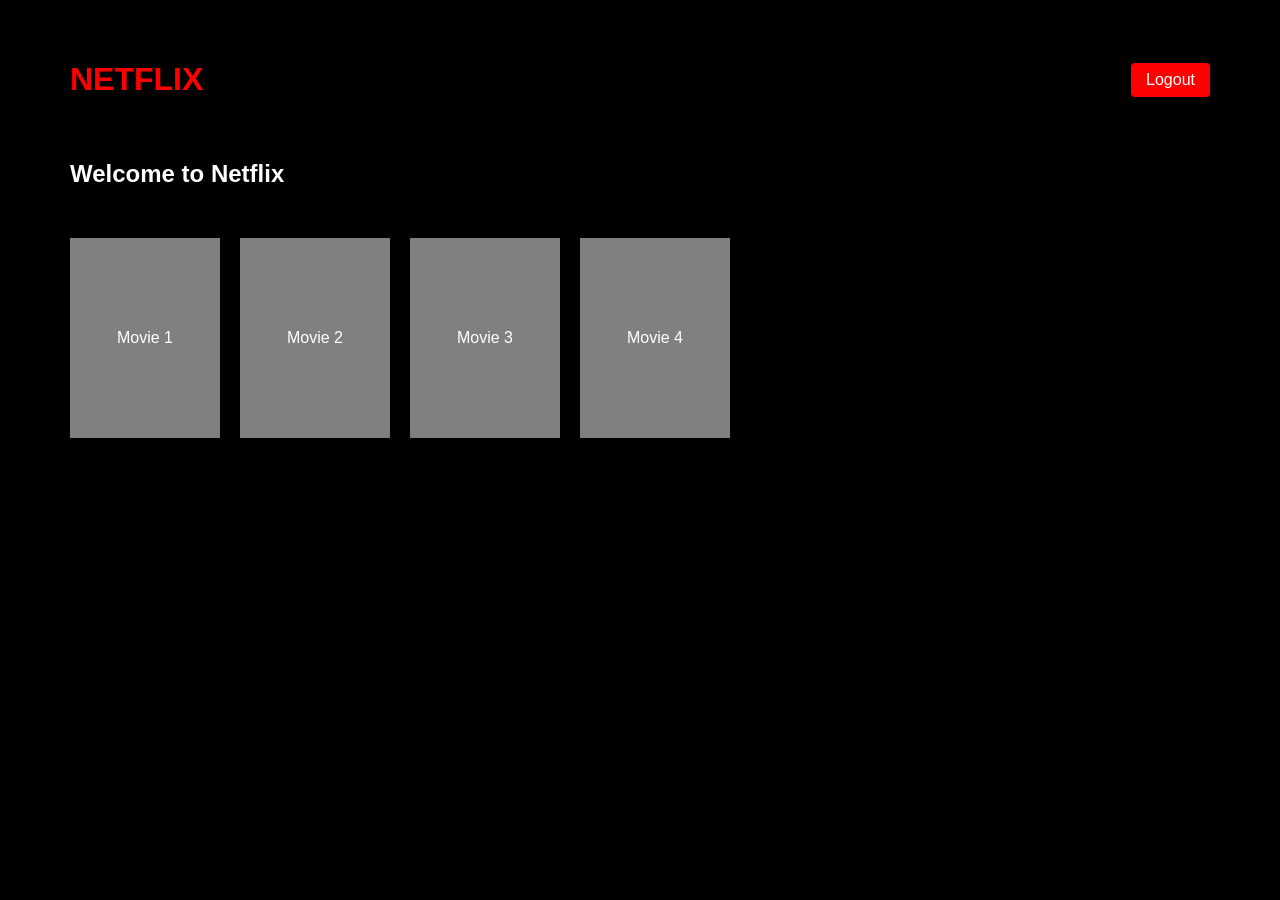
==== browse.html @ a9e3562f "b d" ====
<!DOCTYPE html>
<html>
<head>
    <title>Netflix - Browse</title>
    <link rel="stylesheet" href="css/style.css">
</head>
<body class="browse-body">

    <header>
        <h1 class="logo">NETFLIX</h1>
        <a href="index.html" class="btn-signin">Logout</a>
    </header>

    <h2 class="welcome">Welcome to Netflix</h2>

    <div class="movies">
        <div class="card">Movie 1</div>
        <div class="card">Movie 2</div>
        <div class="card">Movie 3</div>
        <div class="card">Movie 4</div>
    </div>

</body>
</html>
---- css/style.css ----
body {
    margin: 0;
    font-family: Arial;
    background-color: black;
    color: white;
}

/* Header */
header {
    display: flex;
    justify-content: space-between;
    align-items: center;
    padding: 20px 50px;
}

.logo {
    color: red;
    font-size: 32px;
}

.btn-signin {
    background: red;
    color: white;
    padding: 8px 15px;
    text-decoration: none;
    border-radius: 4px;
}

/* Hero Section */
.hero {
    text-align: center;
    margin-top: 150px;
}

.hero h2 {
    font-size: 40px;
}

.btn-get {
    display: inline-block;
    background: red;
    padding: 12px 25px;
    margin-top: 20px;
    text-decoration: none;
    color: white;
    border-radius: 4px;
    font-size: 18px;
}

/* Login Page */
.login-body {
    display: flex;
    justify-content: center;
    align-items: center;
    height: 100vh;
}

.login-box {
    background: rgba(0,0,0,0.8);
    padding: 40px;
    width: 300px;
}

.login-box input {
    width: 100%;
    padding: 10px;
    margin: 10px 0;
    border: none;
}

.login-box button {
    width: 100%;
    padding: 10px;
    background: red;
    color: white;
    border: none;
}

.back-home {
    display: block;
    margin-top: 15px;
    text-align: center;
    color: white;
}

/* Browse Page */
.browse-body {
    padding: 20px;
}

.welcome {
    margin-left: 50px;
}

.movies {
    display: flex;
    gap: 20px;
    margin: 50px;
}

.card {
    width: 150px;
    height: 200px;
    background: gray;
    display: flex;
    align-items: center;
    justify-content: center;
}
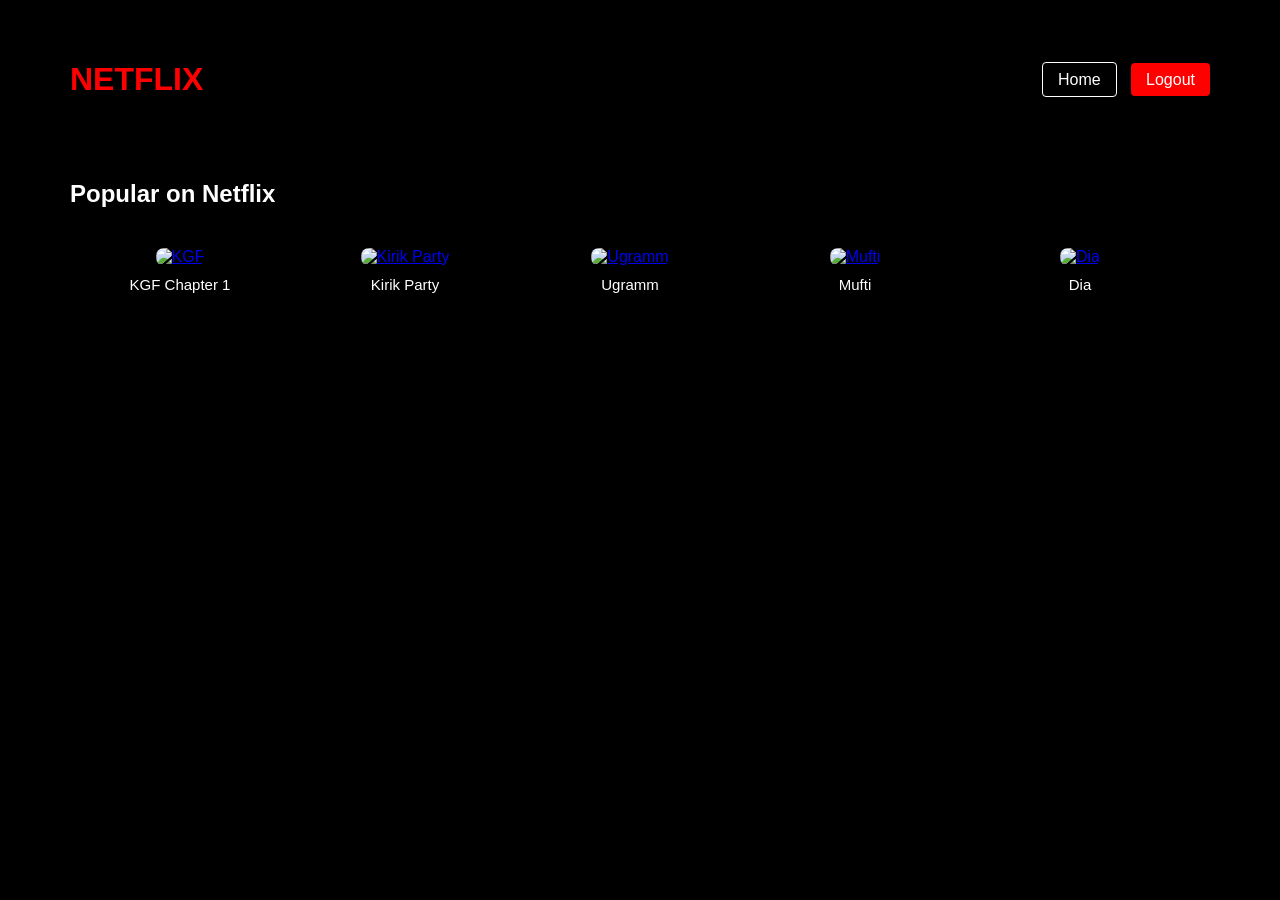
==== commit 9ad0e291: "hgewv" ====
--- a/browse.html
+++ b/browse.html
@@ -1,23 +1,62 @@
 <!DOCTYPE html>
 <html>
 <head>
+    <meta charset="UTF-8">
     <title>Netflix - Browse</title>
+    <link rel="icon" href="data:,">
     <link rel="stylesheet" href="css/style.css">
 </head>
+
 <body class="browse-body">
 
     <header>
         <h1 class="logo">NETFLIX</h1>
-        <a href="index.html" class="btn-signin">Logout</a>
+
+        <div>
+            <a href="index.html" class="btn-home">Home</a>
+            <a href="index.html" class="btn-signin">Logout</a>
+        </div>
     </header>
 
-    <h2 class="welcome">Welcome to Netflix</h2>
+    <h2 class="section-title">Popular on Netflix</h2>
 
-    <div class="movies">
-        <div class="card">Movie 1</div>
-        <div class="card">Movie 2</div>
-        <div class="card">Movie 3</div>
-        <div class="card">Movie 4</div>
+    <div class="movies-row">
+
+        <div class="movie-card">
+            <a href="https://www.youtube.com/watch?v=ULEQb_l-N08" target="_blank">
+                <img src="images/kgf.jpg" alt="KGF">
+            </a>
+            <p>KGF Chapter 1</p>
+        </div>
+
+        <div class="movie-card">
+            <a href="https://www.youtube.com/watch?v=G2nqP4n3Yd0" target="_blank">
+                <img src="images/kirik.jpg" alt="Kirik Party">
+            </a>
+            <p>Kirik Party</p>
+        </div>
+
+        <div class="movie-card">
+            <a href="https://www.youtube.com/watch?v=7n1jY1o5F1E" target="_blank">
+                <img src="images/ugramm.jpg" alt="Ugramm">
+            </a>
+            <p>Ugramm</p>
+        </div>
+
+        <div class="movie-card">
+            <a href="https://www.youtube.com/watch?v=Vd4HhY2xq0A" target="_blank">
+                <img src="images/mufti.jpg" alt="Mufti">
+            </a>
+            <p>Mufti</p>
+        </div>
+
+        <div class="movie-card">
+            <a href="https://www.youtube.com/watch?v=FaH9Qm9w3v0" target="_blank">
+                <img src="images/dia.jpg" alt="Dia">
+            </a>
+            <p>Dia</p>
+        </div>
+
     </div>
 
 </body>
--- a/css/style.css
+++ b/css/style.css
@@ -105,4 +105,100 @@
     display: flex;
     align-items: center;
     justify-content: center;
+}
+/* Browse Page Styling */
+
+.section-title {
+    margin-left: 50px;
+    margin-top: 40px;
+}
+
+.movies-row {
+    display: flex;
+    gap: 15px;
+    padding: 20px 50px;
+    overflow-x: auto;
+}
+
+.movies-row img {
+    width: 180px;
+    height: 250px;
+    object-fit: cover;
+    border-radius: 5px;
+    transition: transform 0.3s;
+    cursor: pointer;
+}
+
+.movies-row img:hover {
+    transform: scale(1.1);
+}
+.movies-row a {
+    display: inline-block;
+}
+
+.movie-card {
+    text-align: center;
+    width: 180px;
+}
+
+.movie-card img {
+    width: 100%;
+    height: 250px;
+    object-fit: cover;
+    border-radius: 6px;
+    transition: transform 0.3s;
+}
+
+.movie-card img:hover {
+    transform: scale(1.08);
+}
+
+.movie-card p {
+    margin-top: 8px;
+    font-size: 14px;
+}
+
+.btn-home {
+    background: transparent;
+    color: white;
+    border: 1px solid white;
+    padding: 8px 15px;
+    margin-right: 10px;
+    text-decoration: none;
+    border-radius: 4px;
+}
+
+.btn-home:hover {
+    background: white;
+    color: black;
+}
+
+.movies-row {
+    display: flex;
+    gap: 25px;
+    padding: 20px 60px;
+}
+
+.movie-card {
+    width: 200px;
+    text-align: center;
+}
+
+.movie-card img {
+    width: 100%;
+    height: 280px;
+    object-fit: cover;
+    border-radius: 8px;
+    transition: transform 0.4s ease, box-shadow 0.4s ease;
+    cursor: pointer;
+}
+
+.movie-card img:hover {
+    transform: scale(1.1);
+    box-shadow: 0 10px 25px rgba(255,0,0,0.6);
+}
+
+.movie-card p {
+    margin-top: 10px;
+    font-size: 15px;
 }
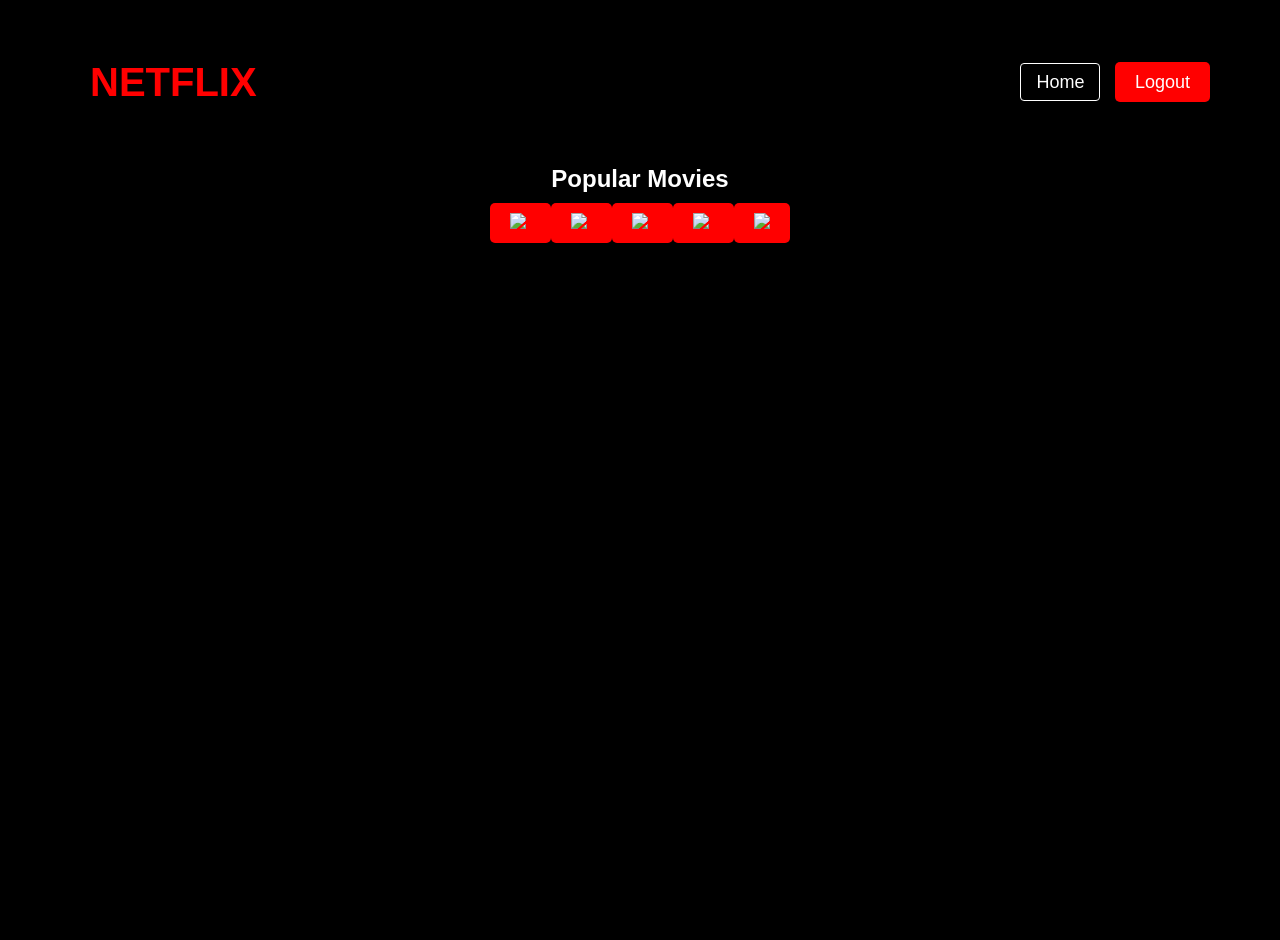
==== commit 637e908a: "Netflix.clone" ====
--- a/browse.html
+++ b/browse.html
@@ -1,63 +1,47 @@
 <!DOCTYPE html>
 <html>
+
 <head>
-    <meta charset="UTF-8">
     <title>Netflix - Browse</title>
-    <link rel="icon" href="data:,">
     <link rel="stylesheet" href="css/style.css">
 </head>
 
 <body class="browse-body">
 
-    <header>
-        <h1 class="logo">NETFLIX</h1>
+<header>
+    <h1 class="logo">NETFLIX</h1>
 
-        <div>
-            <a href="index.html" class="btn-home">Home</a>
-            <a href="index.html" class="btn-signin">Logout</a>
-        </div>
-    </header>
+    <div>
+        <a href="home.html" class="btn-home">Home</a>
+        <a href="index.html" class="btn-logout">Logout</a>
+    </div>
+</header>
 
-    <h2 class="section-title">Popular on Netflix</h2>
+<h2 class="movie-title">Popular Movies</h2>
 
-    <div class="movies-row">
+<div class="movie-container">
 
-        <div class="movie-card">
-            <a href="https://www.youtube.com/watch?v=ULEQb_l-N08" target="_blank">
-                <img src="images/kgf.jpg" alt="KGF">
-            </a>
-            <p>KGF Chapter 1</p>
-        </div>
+    <a href="avengers.html">
+        <img src="https://m.media-amazon.com/images/I/81ExhpBEbHL.jpg" class="movie">
+    </a>
 
-        <div class="movie-card">
-            <a href="https://www.youtube.com/watch?v=G2nqP4n3Yd0" target="_blank">
-                <img src="images/kirik.jpg" alt="Kirik Party">
-            </a>
-            <p>Kirik Party</p>
-        </div>
+    <a href="batman.html">
+        <img src="https://m.media-amazon.com/images/I/71niXI3lxlL.jpg" class="movie">
+    </a>
 
-        <div class="movie-card">
-            <a href="https://www.youtube.com/watch?v=7n1jY1o5F1E" target="_blank">
-                <img src="images/ugramm.jpg" alt="Ugramm">
-            </a>
-            <p>Ugramm</p>
-        </div>
+    <a href="inception.html">
+        <img src="https://m.media-amazon.com/images/I/91Rc8cAmnAL.jpg" class="movie">
+    </a>
 
-        <div class="movie-card">
-            <a href="https://www.youtube.com/watch?v=Vd4HhY2xq0A" target="_blank">
-                <img src="images/mufti.jpg" alt="Mufti">
-            </a>
-            <p>Mufti</p>
-        </div>
+    <a href="jurassic.html">
+        <img src="https://m.media-amazon.com/images/I/81p+xe8cbnL.jpg" class="movie">
+    </a>
 
-        <div class="movie-card">
-            <a href="https://www.youtube.com/watch?v=FaH9Qm9w3v0" target="_blank">
-                <img src="images/dia.jpg" alt="Dia">
-            </a>
-            <p>Dia</p>
-        </div>
+    <a href="spiderman.html">
+        <img src="https://m.media-amazon.com/images/I/71X7W3yH1VL.jpg" class="movie">
+    </a>
 
-    </div>
+</div>
 
 </body>
 </html>
--- a/css/style.css
+++ b/css/style.css
@@ -201,4 +201,42 @@
 .movie-card p {
     margin-top: 10px;
     font-size: 15px;
+}
+body{
+    margin:0;
+    padding:0;
+    font-family: Arial, Helvetica, sans-serif;
+    color:white;
+    text-align:center;
+
+    background-image: linear-gradient(rgba(0,0,0,0.8), rgba(0,0,0,0.8)),
+    url("https://assets.nflxext.com/ffe/siteui/vlv3/9e6bdfb5-2e44-4b9e-9c5e-0f8e7a6a4f27/6d2d7e5c-7e1d-4b18-b8a4-6d0c2b3a2e5e/IN-en-20240115-popsignuptwoweeks-perspective_alpha_website_large.jpg");
+
+    background-size: cover;
+    background-position: center;
+    background-repeat: no-repeat;
+    height:100vh;
+}
+.logo{
+    color:red;
+    font-size:40px;
+    font-weight:bold;
+    margin:20px;
+}
+iframe{
+    margin-top:40px;
+    border-radius:10px;
+    box-shadow:0px 0px 20px red;
+}
+a{
+    text-decoration:none;
+    background:red;
+    color:white;
+    padding:10px 20px;
+    border-radius:5px;
+    font-size:18px;
+}
+
+a:hover{
+    background:darkred;
 }
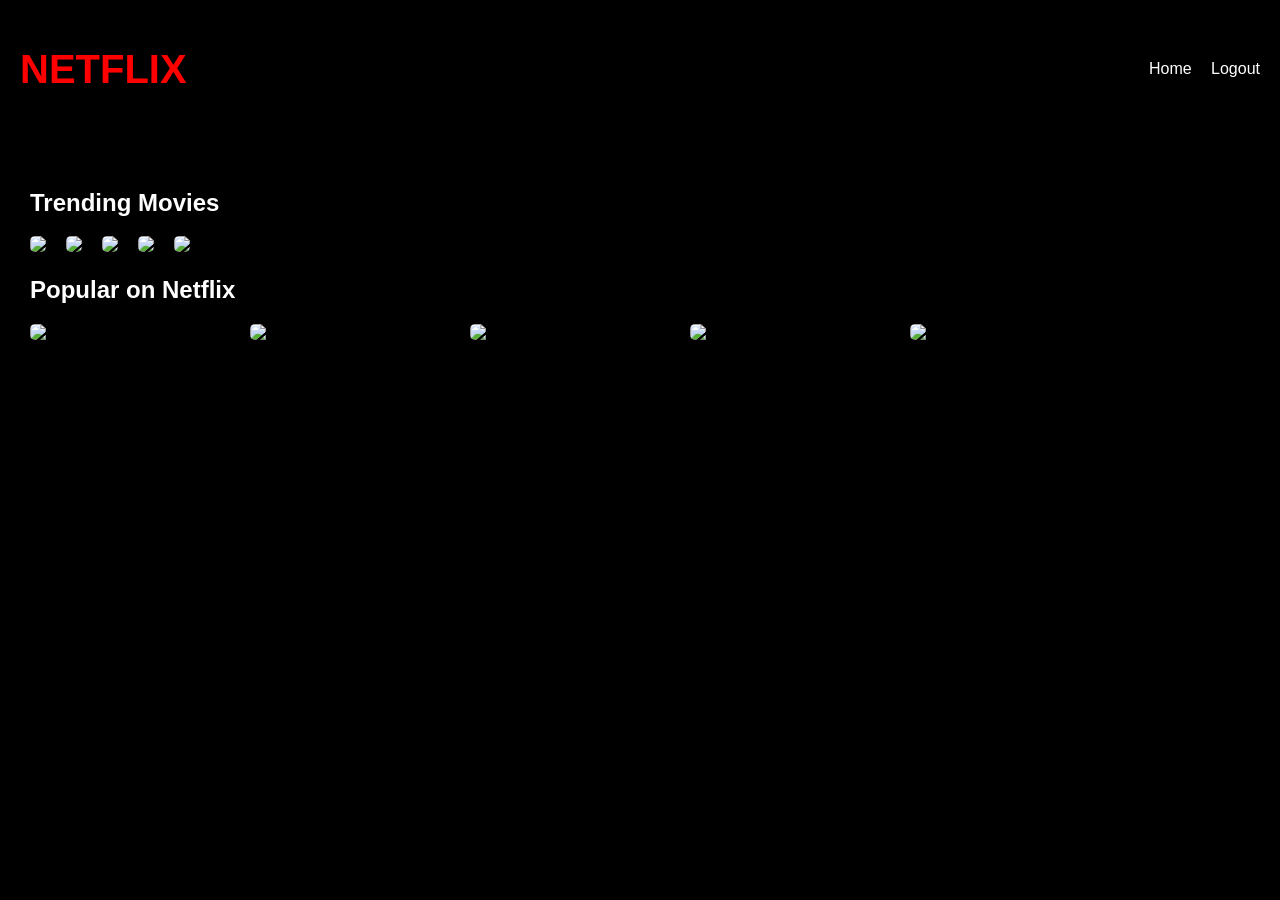
==== commit 1ef09190: "netflix" ====
--- a/browse.html
+++ b/browse.html
@@ -2,46 +2,66 @@
 <html>
 
 <head>
-    <title>Netflix - Browse</title>
-    <link rel="stylesheet" href="css/style.css">
+<title>Netflix Browse</title>
+<link rel="stylesheet" href="css/style.css">
 </head>
 
 <body class="browse-body">
 
 <header>
-    <h1 class="logo">NETFLIX</h1>
 
-    <div>
-        <a href="home.html" class="btn-home">Home</a>
-        <a href="index.html" class="btn-logout">Logout</a>
-    </div>
+<h1 class="logo">NETFLIX</h1>
+
+<div>
+<a href="index.html" class="nav-btn">Home</a>
+<a href="login.html" class="nav-btn">Logout</a>
+</div>
+
 </header>
 
-<h2 class="movie-title">Popular Movies</h2>
 
-<div class="movie-container">
+<section class="movies">
 
-    <a href="avengers.html">
-        <img src="https://m.media-amazon.com/images/I/81ExhpBEbHL.jpg" class="movie">
-    </a>
+<h2>Trending Movies</h2>
 
-    <a href="batman.html">
-        <img src="https://m.media-amazon.com/images/I/71niXI3lxlL.jpg" class="movie">
-    </a>
+<div class="movie-row">
 
-    <a href="inception.html">
-        <img src="https://m.media-amazon.com/images/I/91Rc8cAmnAL.jpg" class="movie">
-    </a>
+<a href="watch.html">
+<img src="images/movie1.jpg">
+</a>
 
-    <a href="jurassic.html">
-        <img src="https://m.media-amazon.com/images/I/81p+xe8cbnL.jpg" class="movie">
-    </a>
+<a href="watch.html">
+<img src="images/movie2.jpg">
+</a>
 
-    <a href="spiderman.html">
-        <img src="https://m.media-amazon.com/images/I/71X7W3yH1VL.jpg" class="movie">
-    </a>
+<a href="watch.html">
+<img src="images/movie3.jpg">
+</a>
+
+<a href="watch.html">
+<img src="images/movie4.jpg">
+</a>
+
+<a href="watch.html">
+<img src="images/movie5.jpg">
+</a>
 
 </div>
 
+
+<h2>Popular on Netflix</h2>
+
+<div class="movie-row">
+
+<img src="images/movie2.jpg">
+<img src="images/movie3.jpg">
+<img src="images/movie4.jpg">
+<img src="images/movie1.jpg">
+<img src="images/movie5.jpg">
+
+</div>
+
+</section>
+
 </body>
 </html>
--- a/css/style.css
+++ b/css/style.css
@@ -1,242 +1,113 @@
-body {
-    margin: 0;
-    font-family: Arial;
-    background-color: black;
-    color: white;
+body{
+margin:0;
+font-family:Arial;
+background:black;
+color:white;
 }
 
-/* Header */
-header {
-    display: flex;
-    justify-content: space-between;
-    align-items: center;
-    padding: 20px 50px;
+/* logo */
+
+.logo{
+color:red;
+font-size:40px;
+font-weight:bold;
 }
 
-.logo {
-    color: red;
-    font-size: 32px;
+/* header */
+
+header{
+display:flex;
+justify-content:space-between;
+align-items:center;
+padding:20px;
 }
 
-.btn-signin {
-    background: red;
-    color: white;
-    padding: 8px 15px;
-    text-decoration: none;
-    border-radius: 4px;
+/* home */
+
+.banner{
+background-image:url("../images/bg.jpg");
+height:90vh;
+background-size:cover;
+display:flex;
+align-items:center;
+justify-content:center;
+text-align:center;
 }
 
-/* Hero Section */
-.hero {
-    text-align: center;
-    margin-top: 150px;
+.start-btn{
+padding:12px 25px;
+background:red;
+border:none;
+color:white;
+font-size:18px;
+cursor:pointer;
 }
 
-.hero h2 {
-    font-size: 40px;
+/* login */
+
+.login-body{
+display:flex;
+justify-content:center;
+align-items:center;
+height:100vh;
+background:black;
 }
 
-.btn-get {
-    display: inline-block;
-    background: red;
-    padding: 12px 25px;
-    margin-top: 20px;
-    text-decoration: none;
-    color: white;
-    border-radius: 4px;
-    font-size: 18px;
+.login-box{
+background:#111;
+padding:40px;
+width:300px;
 }
 
-/* Login Page */
-.login-body {
-    display: flex;
-    justify-content: center;
-    align-items: center;
-    height: 100vh;
+.login-box input{
+width:100%;
+padding:10px;
+margin:10px 0;
+border:none;
 }
 
-.login-box {
-    background: rgba(0,0,0,0.8);
-    padding: 40px;
-    width: 300px;
+.login-btn{
+width:100%;
+padding:10px;
+background:red;
+color:white;
+border:none;
 }
 
-.login-box input {
-    width: 100%;
-    padding: 10px;
-    margin: 10px 0;
-    border: none;
+/* browse */
+
+.movies{
+padding:30px;
 }
 
-.login-box button {
-    width: 100%;
-    padding: 10px;
-    background: red;
-    color: white;
-    border: none;
+.movie-row{
+display:flex;
+gap:20px;
+overflow-x:auto;
 }
 
-.back-home {
-    display: block;
-    margin-top: 15px;
-    text-align: center;
-    color: white;
+.movie-row img{
+width:200px;
+border-radius:5px;
+transition:0.3s;
 }
 
-/* Browse Page */
-.browse-body {
-    padding: 20px;
+.movie-row img:hover{
+transform:scale(1.2);
 }
 
-.welcome {
-    margin-left: 50px;
+/* buttons */
+
+.nav-btn{
+color:white;
+text-decoration:none;
+margin-left:15px;
 }
 
-.movies {
-    display: flex;
-    gap: 20px;
-    margin: 50px;
-}
+/* video */
 
-.card {
-    width: 150px;
-    height: 200px;
-    background: gray;
-    display: flex;
-    align-items: center;
-    justify-content: center;
-}
-/* Browse Page Styling */
-
-.section-title {
-    margin-left: 50px;
-    margin-top: 40px;
-}
-
-.movies-row {
-    display: flex;
-    gap: 15px;
-    padding: 20px 50px;
-    overflow-x: auto;
-}
-
-.movies-row img {
-    width: 180px;
-    height: 250px;
-    object-fit: cover;
-    border-radius: 5px;
-    transition: transform 0.3s;
-    cursor: pointer;
-}
-
-.movies-row img:hover {
-    transform: scale(1.1);
-}
-.movies-row a {
-    display: inline-block;
-}
-
-.movie-card {
-    text-align: center;
-    width: 180px;
-}
-
-.movie-card img {
-    width: 100%;
-    height: 250px;
-    object-fit: cover;
-    border-radius: 6px;
-    transition: transform 0.3s;
-}
-
-.movie-card img:hover {
-    transform: scale(1.08);
-}
-
-.movie-card p {
-    margin-top: 8px;
-    font-size: 14px;
-}
-
-.btn-home {
-    background: transparent;
-    color: white;
-    border: 1px solid white;
-    padding: 8px 15px;
-    margin-right: 10px;
-    text-decoration: none;
-    border-radius: 4px;
-}
-
-.btn-home:hover {
-    background: white;
-    color: black;
-}
-
-.movies-row {
-    display: flex;
-    gap: 25px;
-    padding: 20px 60px;
-}
-
-.movie-card {
-    width: 200px;
-    text-align: center;
-}
-
-.movie-card img {
-    width: 100%;
-    height: 280px;
-    object-fit: cover;
-    border-radius: 8px;
-    transition: transform 0.4s ease, box-shadow 0.4s ease;
-    cursor: pointer;
-}
-
-.movie-card img:hover {
-    transform: scale(1.1);
-    box-shadow: 0 10px 25px rgba(255,0,0,0.6);
-}
-
-.movie-card p {
-    margin-top: 10px;
-    font-size: 15px;
-}
-body{
-    margin:0;
-    padding:0;
-    font-family: Arial, Helvetica, sans-serif;
-    color:white;
-    text-align:center;
-
-    background-image: linear-gradient(rgba(0,0,0,0.8), rgba(0,0,0,0.8)),
-    url("https://assets.nflxext.com/ffe/siteui/vlv3/9e6bdfb5-2e44-4b9e-9c5e-0f8e7a6a4f27/6d2d7e5c-7e1d-4b18-b8a4-6d0c2b3a2e5e/IN-en-20240115-popsignuptwoweeks-perspective_alpha_website_large.jpg");
-
-    background-size: cover;
-    background-position: center;
-    background-repeat: no-repeat;
-    height:100vh;
-}
-.logo{
-    color:red;
-    font-size:40px;
-    font-weight:bold;
-    margin:20px;
-}
-iframe{
-    margin-top:40px;
-    border-radius:10px;
-    box-shadow:0px 0px 20px red;
-}
-a{
-    text-decoration:none;
-    background:red;
-    color:white;
-    padding:10px 20px;
-    border-radius:5px;
-    font-size:18px;
-}
-
-a:hover{
-    background:darkred;
+.video-container{
+display:flex;
+justify-content:center;
+margin-top:40px;
 }
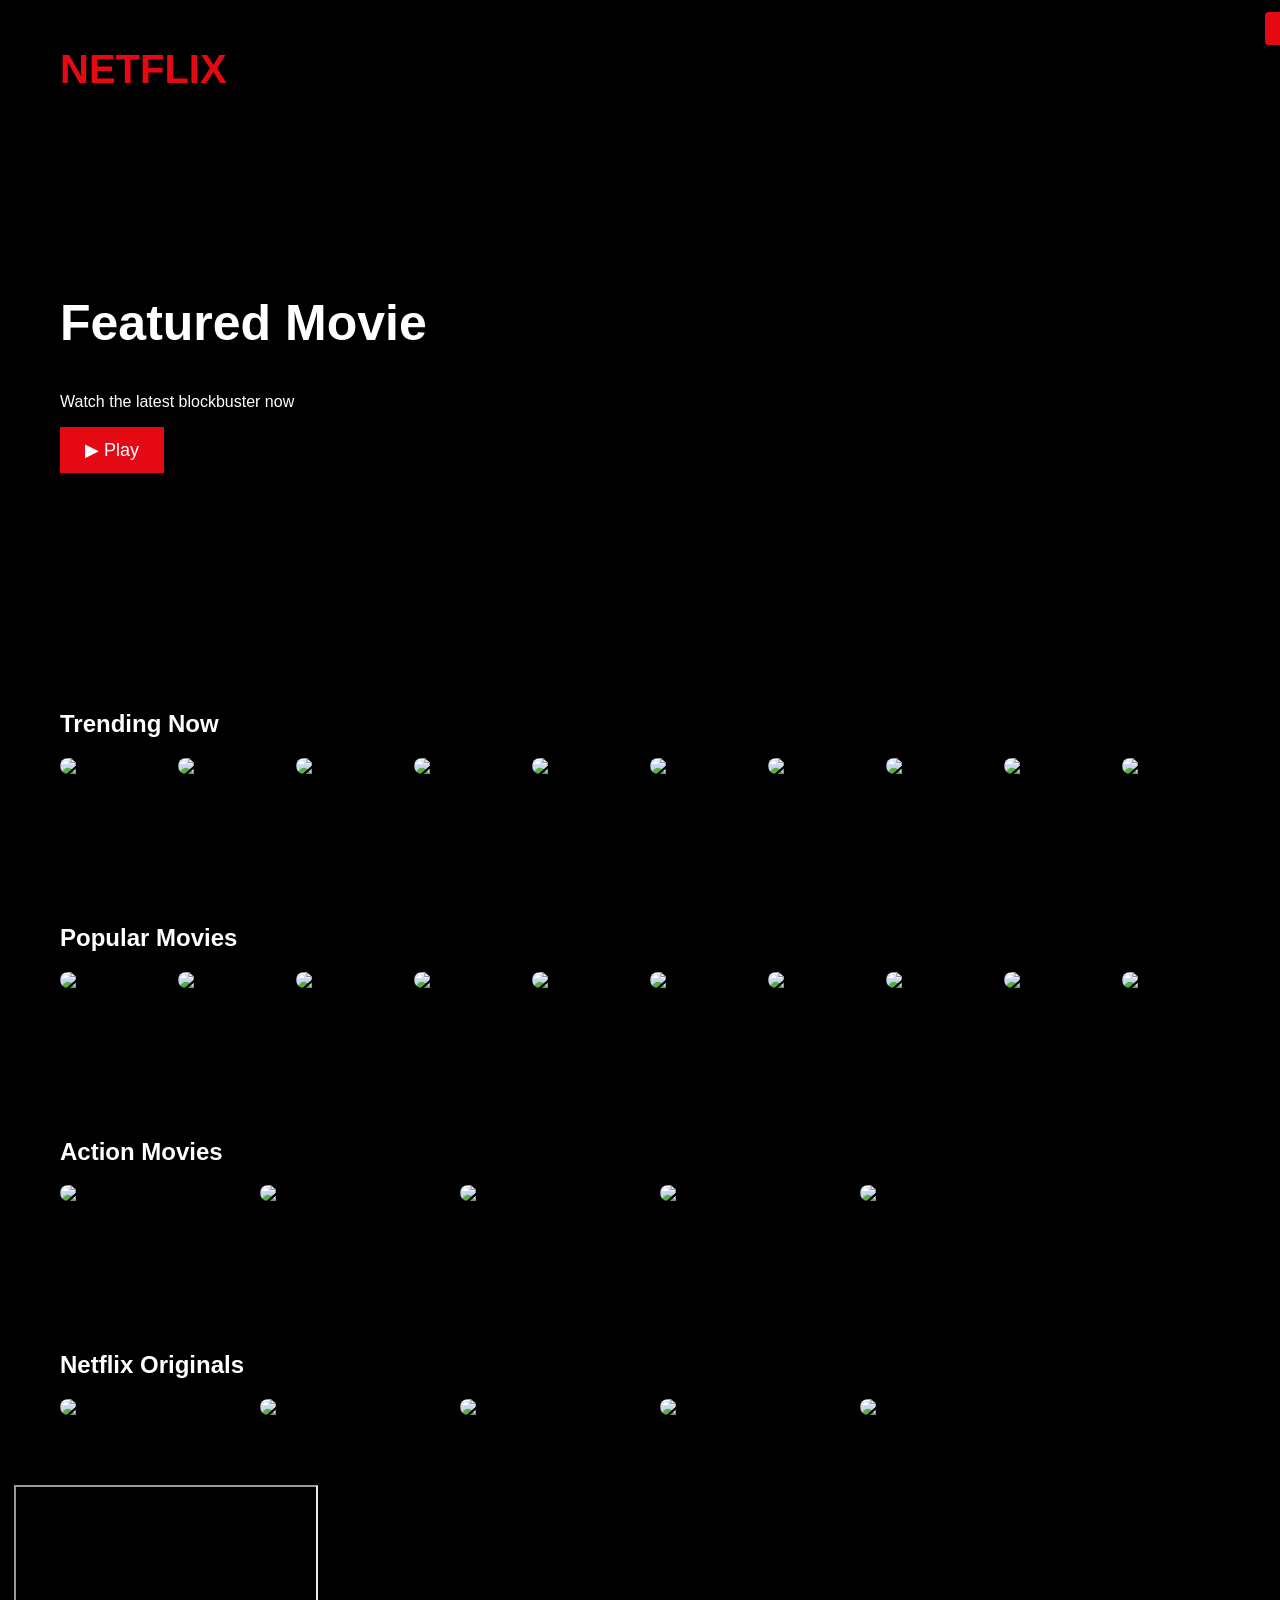
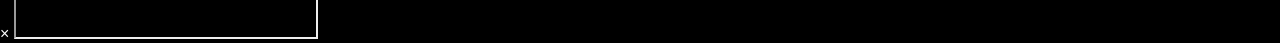
==== commit 0678596e: "gf" ====
--- a/browse.html
+++ b/browse.html
@@ -1,67 +1,169 @@
 <!DOCTYPE html>
+
 <html>
-
 <head>
 <title>Netflix Browse</title>
 <link rel="stylesheet" href="css/style.css">
 </head>
 
-<body class="browse-body">
+<body>
 
-<header>
-
+<header class="navbar">
 <h1 class="logo">NETFLIX</h1>
 
-<div>
-<a href="index.html" class="nav-btn">Home</a>
-<a href="login.html" class="nav-btn">Logout</a>
+<div class="nav-right">
+<a href="index.html" class="signin">Home</a>
+</div>
+</header>
+
+<!-- FEATURED BANNER -->
+
+<section class="banner">
+
+<video autoplay muted loop>
+<source src="https://cdn.coverr.co/videos/coverr-man-watching-tv-5177/1080p.mp4" type="video/mp4">
+</video>
+
+<div class="banner-text">
+<h1>Featured Movie</h1>
+<p>Watch the latest blockbuster now</p>
+<button onclick="playMovie('YoHD9XEInc0')">▶ Play</button>
 </div>
 
-</header>
+</section>
 
+<!-- ROW 1 -->
 
-<section class="movies">
+<section class="trending">
 
-<h2>Trending Movies</h2>
+<h2>Trending Now</h2>
 
-<div class="movie-row">
+<div class="movies" id="row1">
 
-<a href="watch.html">
-<img src="images/movie1.jpg">
-</a>
+<img src="https://image.tmdb.org/t/p/w300/9gk7adHYeDvHkCSEqAvQNLV5Uge.jpg" onclick="playMovie('YoHD9XEInc0')">
+<img src="https://image.tmdb.org/t/p/w300/q719jXXEzOoYaps6babgKnONONX.jpg" onclick="playMovie('6ZfuNTqbHE8')">
+<img src="https://image.tmdb.org/t/p/w300/udDclJoHjfjb8Ekgsd4FDteOkCU.jpg" onclick="playMovie('TcMBFSGVi1c')">
+<img src="https://image.tmdb.org/t/p/w300/5P8SmMzSNYikXpxil6BYzJ16611.jpg" onclick="playMovie('8ugaeA-nMTc')">
+<img src="https://image.tmdb.org/t/p/w300/2CAL2433ZeIihfX1Hb2139CX0pW.jpg" onclick="playMovie('zSWdZVtXT7E')">
 
-<a href="watch.html">
-<img src="images/movie2.jpg">
-</a>
-
-<a href="watch.html">
-<img src="images/movie3.jpg">
-</a>
-
-<a href="watch.html">
-<img src="images/movie4.jpg">
-</a>
-
-<a href="watch.html">
-<img src="images/movie5.jpg">
-</a>
-
-</div>
-
-
-<h2>Popular on Netflix</h2>
-
-<div class="movie-row">
-
-<img src="images/movie2.jpg">
-<img src="images/movie3.jpg">
-<img src="images/movie4.jpg">
-<img src="images/movie1.jpg">
-<img src="images/movie5.jpg">
+<img src="https://image.tmdb.org/t/p/w300/7WsyChQLEftFiDOVTGkv3hFpyyt.jpg" onclick="playMovie('vKQi3bBA1y8')">
+<img src="https://image.tmdb.org/t/p/w300/r7vmZjiyZw9rpJMQJdXpjgiCOk9.jpg" onclick="playMovie('JfVOs4VSpmA')">
+<img src="https://image.tmdb.org/t/p/w300/xBHvZcjRiWyobQ9kxBhO6B2dtRI.jpg" onclick="playMovie('EXeTwQWrcwY')">
+<img src="https://image.tmdb.org/t/p/w300/7IiTTgloJzvGI1TAYymCfbfl3vT.jpg" onclick="playMovie('giXco2jaZ_4')">
+<img src="https://image.tmdb.org/t/p/w300/2TeJfUZMGolfDdW6DKhfIWxt5XY.jpg" onclick="playMovie('RXoL4Q8g5WI')">
 
 </div>
 
 </section>
 
+<!-- ROW 2 -->
+
+<section class="trending">
+
+<h2>Popular Movies</h2>
+
+<div class="movies" id="row2">
+
+<img src="https://image.tmdb.org/t/p/w300/cezWGskPY5x7GaglTTRN4Fugfb8.jpg" onclick="playMovie('U0CL-ZSuCrQ')">
+<img src="https://image.tmdb.org/t/p/w300/q6y0Go1tsGEsmtFryDOJo3dEmqu.jpg" onclick="playMovie('pKctjlxbFDQ')">
+<img src="https://image.tmdb.org/t/p/w300/8UlWHLMpgZm9bx6QYh0NFoq67TZ.jpg" onclick="playMovie('sfM7_JLk-84')">
+<img src="https://image.tmdb.org/t/p/w300/6CoRTJTmijhBLJTUNoVSUNxZMEI.jpg" onclick="playMovie('Q1NKMPhP8PY')">
+<img src="https://image.tmdb.org/t/p/w300/fMMrl8fD9gRCFJvsx0SuFwkEOop.jpg" onclick="playMovie('8hP9D6kZseM')">
+
+<img src="https://image.tmdb.org/t/p/w300/8ZbybiGYe8XM4WGmGlhF0ec5R7u.jpg" onclick="playMovie('FSyWAxUg3Go')">
+<img src="https://image.tmdb.org/t/p/w300/kOVEVeg59E0wsnXmF9nrh6OmWII.jpg" onclick="playMovie('Q0CbN8sfihY')">
+<img src="https://image.tmdb.org/t/p/w300/udDclJoHjfjb8Ekgsd4FDteOkCU.jpg" onclick="playMovie('T6DJcgm3wNY')">
+<img src="https://image.tmdb.org/t/p/w300/7IiTTgloJzvGI1TAYymCfbfl3vT.jpg" onclick="playMovie('giXco2jaZ_4')">
+<img src="https://image.tmdb.org/t/p/w300/9gk7adHYeDvHkCSEqAvQNLV5Uge.jpg" onclick="playMovie('YoHD9XEInc0')">
+
+</div>
+
+</section>
+
+<!-- ROW 3 -->
+
+<section class="trending">
+
+<h2>Action Movies</h2>
+
+<div class="movies" id="row3">
+
+<img src="https://image.tmdb.org/t/p/w300/8UlWHLMpgZm9bx6QYh0NFoq67TZ.jpg" onclick="playMovie('sfM7_JLk-84')">
+<img src="https://image.tmdb.org/t/p/w300/fMMrl8fD9gRCFJvsx0SuFwkEOop.jpg" onclick="playMovie('8hP9D6kZseM')">
+<img src="https://image.tmdb.org/t/p/w300/7WsyChQLEftFiDOVTGkv3hFpyyt.jpg" onclick="playMovie('vKQi3bBA1y8')">
+<img src="https://image.tmdb.org/t/p/w300/xBHvZcjRiWyobQ9kxBhO6B2dtRI.jpg" onclick="playMovie('EXeTwQWrcwY')">
+<img src="https://image.tmdb.org/t/p/w300/2CAL2433ZeIihfX1Hb2139CX0pW.jpg" onclick="playMovie('zSWdZVtXT7E')">
+
+</div>
+
+</section>
+
+<!-- ROW 4 -->
+
+<section class="trending">
+
+<h2>Netflix Originals</h2>
+
+<div class="movies" id="row4">
+
+<img src="https://image.tmdb.org/t/p/w300/6CoRTJTmijhBLJTUNoVSUNxZMEI.jpg" onclick="playMovie('Q1NKMPhP8PY')">
+<img src="https://image.tmdb.org/t/p/w300/8ZbybiGYe8XM4WGmGlhF0ec5R7u.jpg" onclick="playMovie('FSyWAxUg3Go')">
+<img src="https://image.tmdb.org/t/p/w300/kOVEVeg59E0wsnXmF9nrh6OmWII.jpg" onclick="playMovie('Q0CbN8sfihY')">
+<img src="https://image.tmdb.org/t/p/w300/q6y0Go1tsGEsmtFryDOJo3dEmqu.jpg" onclick="playMovie('pKctjlxbFDQ')">
+<img src="https://image.tmdb.org/t/p/w300/cezWGskPY5x7GaglTTRN4Fugfb8.jpg" onclick="playMovie('U0CL-ZSuCrQ')">
+
+</div>
+
+</section>
+
+<!-- VIDEO POPUP PLAYER -->
+
+<div class="popup" id="videoPopup">
+
+<span class="close" onclick="closeVideo()">×</span>
+
+<iframe id="movieFrame" src="" allowfullscreen></iframe>
+
+</div>
+
+<script>
+
+function playMovie(id){
+document.getElementById("videoPopup").style.display="flex";
+document.getElementById("movieFrame").src="https://www.youtube.com/embed/"+id;
+}
+
+function closeVideo(){
+document.getElementById("videoPopup").style.display="none";
+document.getElementById("movieFrame").src="";
+}
+
+
+
+/* AUTO SLIDER FOR ALL ROWS */
+
+function autoScroll(rowId){
+
+const slider=document.getElementById(rowId);
+
+setInterval(function(){
+
+slider.scrollLeft+=200;
+
+if(slider.scrollLeft>=slider.scrollWidth-slider.clientWidth){
+slider.scrollLeft=0;
+}
+
+},2500);
+
+}
+
+autoScroll("row1");
+autoScroll("row2");
+autoScroll("row3");
+autoScroll("row4");
+
+</script>
+
 </body>
-</html>+</html>
--- a/css/style.css
+++ b/css/style.css
@@ -5,109 +5,347 @@
 color:white;
 }
 
-/* logo */
+.navbar{
+display:flex;
+justify-content:space-between;
+padding:20px 60px;
+position:absolute;
+width:100%;
+z-index:10;
+}
 
 .logo{
-color:red;
+color:#e50914;
 font-size:40px;
 font-weight:bold;
 }
 
-/* header */
-
-header{
-display:flex;
-justify-content:space-between;
+.signin{
+background:#e50914;
+padding:8px 16px;
+color:white;
+text-decoration:none;
+border-radius:4px;
+}
+
+.hero{
+height:100vh;
+background:url("https://assets.nflxext.com/ffe/siteui/vlv3/9b3edbf2-3812-4f77-8b7a-b67b66a701d0/web/IN-en-20240219-popsignuptwoweeks-perspective_alpha_website_large.jpg");
+background-size:cover;
+position:relative;
+}
+
+.overlay{
+position:absolute;
+width:100%;
+height:100%;
+background:rgba(0,0,0,0.7);
+}
+
+.hero-content{
+position:absolute;
+top:50%;
+left:50%;
+transform:translate(-50%,-50%);
+text-align:center;
+}
+
+.hero-content h1{
+font-size:60px;
+}
+
+.email-box{
+margin-top:20px;
+}
+
+.email-box input{
+padding:15px;
+width:300px;
+border:none;
+}
+
+.start-btn{
+padding:15px 30px;
+background:#e50914;
+color:white;
+border:none;
+font-size:18px;
+}
+
+.trending{
+padding:60px;
+}
+
+.movies{
+display:flex;
+gap:20px;
+overflow-x:auto;
+}
+
+.movies img{
+width:200px;
+border-radius:10px;
+transition:0.3s;
+}
+
+.movies img:hover{
+transform:scale(1.1);
+}
+
+.reasons{
+padding:60px;
+}
+
+.reason-grid{
+display:grid;
+grid-template-columns:repeat(4,1fr);
+gap:20px;
+}
+
+.card{
+background:#1c1c3c;
+padding:25px;
+border-radius:10px;
+}
+
+.faq{
+padding:60px;
+}
+
+.faq-item{
+background:#333;
+padding:20px;
+margin:10px 0;
+font-size:20px;
+}
+
+.footer{
+padding:60px;
+color:#aaa;
+}
+
+.footer-links{
+display:grid;
+grid-template-columns:repeat(4,1fr);
+gap:10px;
+margin:20px 0;
+}
+
+.footer-links a{
+color:#aaa;
+text-decoration:none;
+}
+
+.faq-box{
+margin:10px 0;
+}
+
+.faq-question{
+width:100%;
+background:#333;
+color:white;
+padding:20px;
+font-size:20px;
+border:none;
+text-align:left;
+cursor:pointer;
+}
+
+.faq-answer{
+display:none;
+background:#444;
+padding:20px;
+}
+
+.show{
+display:block;
+}
+
+.movies{
+display:flex;
+gap:20px;
+overflow-x:auto;
+}
+
+.movies img{
+width:200px;
+border-radius:10px;
+transition:0.3s;
+cursor:pointer;
+}
+
+.movies img:hover{
+transform:scale(1.1);
+}
+
+.trending{
+padding:60px;
+}
+
+.movie-container{
+position:relative;
+display:flex;
 align-items:center;
-padding:20px;
-}
-
-/* home */
-
-.banner{
-background-image:url("../images/bg.jpg");
-height:90vh;
-background-size:cover;
-display:flex;
-align-items:center;
-justify-content:center;
-text-align:center;
-}
-
-.start-btn{
-padding:12px 25px;
-background:red;
-border:none;
-color:white;
-font-size:18px;
-cursor:pointer;
-}
-
-/* login */
-
-.login-body{
+}
+
+.movies{
+display:flex;
+gap:20px;
+overflow-x:auto;
+scroll-behavior:smooth;
+}
+
+.movies::-webkit-scrollbar{
+display:none;
+}
+
+.movies img{
+width:200px;
+border-radius:10px;
+transition:0.3s;
+cursor:pointer;
+}
+
+.movies img:hover{
+transform:scale(1.1);
+}
+
+.scroll-btn{
+position:absolute;
+background:rgba(0,0,0,0.6);
+border:none;
+color:white;
+font-size:30px;
+padding:10px 15px;
+cursor:pointer;
+z-index:5;
+}
+
+.left{
+left:0;
+}
+
+.right{
+right:0;
+}
+
+.signin-page{
+height:100vh;
 display:flex;
 justify-content:center;
 align-items:center;
-height:100vh;
+}
+
+.signin-box{
+background:rgba(0,0,0,0.8);
+padding:40px;
+width:350px;
+border-radius:5px;
+}
+
+.signin-box input{
+width:100%;
+padding:12px;
+margin:10px 0;
+border:none;
+}
+
+.login-btn{
+width:100%;
+padding:12px;
+background:#e50914;
+border:none;
+color:white;
+font-size:18px;
+cursor:pointer;
+}
+
+.movies img{
+width:200px;
+border-radius:10px;
+transition:0.4s;
+cursor:pointer;
+}
+
+.movies img:hover{
+transform:scale(1.2);
+}
+
+#loader{
+position:fixed;
+width:100%;
+height:100%;
 background:black;
-}
-
-.login-box{
-background:#111;
-padding:40px;
-width:300px;
-}
-
-.login-box input{
-width:100%;
-padding:10px;
-margin:10px 0;
-border:none;
-}
-
-.login-btn{
-width:100%;
-padding:10px;
-background:red;
-color:white;
-border:none;
-}
-
-/* browse */
+display:flex;
+justify-content:center;
+align-items:center;
+z-index:999;
+}
+
+#loader h1{
+color:#e50914;
+font-size:120px;
+font-weight:bold;
+animation:pulse 1s infinite;
+}
+
+@keyframes pulse{
+0%{opacity:0.3}
+50%{opacity:1}
+100%{opacity:0.3}
+}
+
+.banner{
+position:relative;
+height:70vh;
+overflow:hidden;
+}
+
+.banner video{
+width:100%;
+object-fit:cover;
+}
+
+.banner-text{
+position:absolute;
+top:40%;
+left:60px;
+}
+
+.banner-text h1{
+font-size:50px;
+}
+
+.banner-text button{
+background:#e50914;
+border:none;
+padding:12px 25px;
+color:white;
+font-size:18px;
+cursor:pointer;
+}
+
+.contact{
+padding:60px;
+text-align:center;
+color:#aaa;
+}
 
 .movies{
-padding:30px;
-}
-
-.movie-row{
 display:flex;
 gap:20px;
 overflow-x:auto;
-}
-
-.movie-row img{
-width:200px;
-border-radius:5px;
+scroll-behavior:smooth;
+padding-bottom:10px;
+}
+
+.movies img{
+width:180px;
+border-radius:8px;
 transition:0.3s;
-}
-
-.movie-row img:hover{
+cursor:pointer;
+}
+
+.movies img:hover{
 transform:scale(1.2);
-}
-
-/* buttons */
-
-.nav-btn{
-color:white;
-text-decoration:none;
-margin-left:15px;
-}
-
-/* video */
-
-.video-container{
-display:flex;
-justify-content:center;
-margin-top:40px;
 }
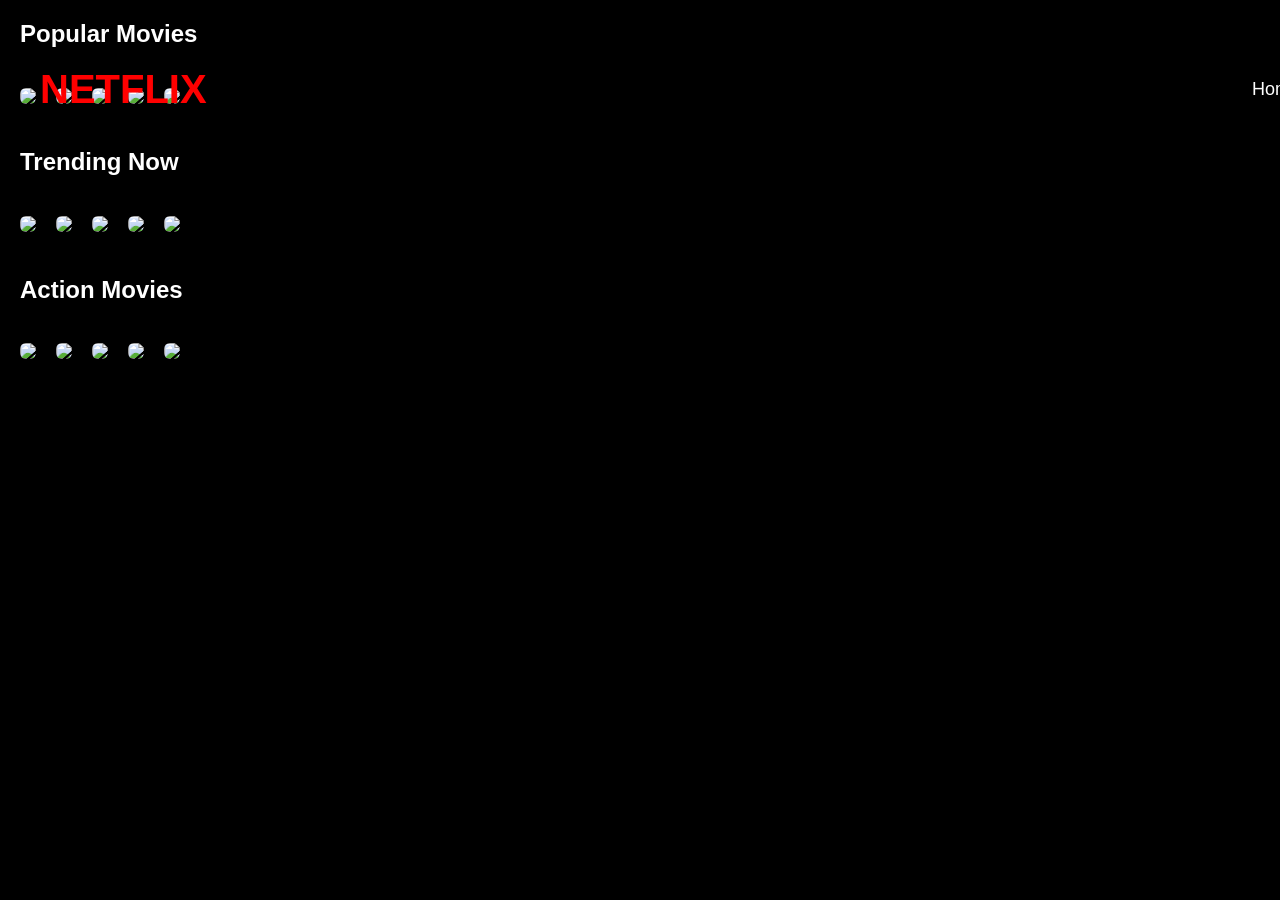
==== commit 7900e88e: "jf" ====
--- a/browse.html
+++ b/browse.html
@@ -1,8 +1,8 @@
 <!DOCTYPE html>
-
 <html>
 <head>
-<title>Netflix Browse</title>
+<meta charset="UTF-8">
+<title>Netflix - Browse</title>
 <link rel="stylesheet" href="css/style.css">
 </head>
 
@@ -10,160 +10,88 @@
 
 <header class="navbar">
 <h1 class="logo">NETFLIX</h1>
-
-<div class="nav-right">
-<a href="index.html" class="signin">Home</a>
-</div>
+<a href="index.html" class="home">Home</a>
 </header>
 
-<!-- FEATURED BANNER -->
+<h2 class="title">Popular Movies</h2>
 
-<section class="banner">
+<div class="movie-row">
 
-<video autoplay muted loop>
-<source src="https://cdn.coverr.co/videos/coverr-man-watching-tv-5177/1080p.mp4" type="video/mp4">
-</video>
+<a href="https://www.youtube.com/watch?v=TcMBFSGVi1c" target="_blank">
+<img src="https://image.tmdb.org/t/p/w500/or06FN3Dka5tukK1e9sl16pB3iy.jpg">
+</a>
 
-<div class="banner-text">
-<h1>Featured Movie</h1>
-<p>Watch the latest blockbuster now</p>
-<button onclick="playMovie('YoHD9XEInc0')">▶ Play</button>
-</div>
+<a href="https://www.youtube.com/watch?v=qXgF-iJ_ezE" target="_blank">
+<img src="https://image.tmdb.org/t/p/w500/xfSAoBEm9MNBjmlNcDYLvLSMlnq.jpg">
+</a>
 
-</section>
+<a href="https://www.youtube.com/watch?v=8ugaeA-nMTc" target="_blank">
+<img src="https://image.tmdb.org/t/p/w500/9yBVqNruk6Ykrwc32qrK2TIE5xw.jpg">
+</a>
 
-<!-- ROW 1 -->
+<a href="https://www.youtube.com/watch?v=EXeTwQWrcwY" target="_blank">
+<img src="https://image.tmdb.org/t/p/w500/udDclJoHjfjb8Ekgsd4FDteOkCU.jpg">
+</a>
 
-<section class="trending">
-
-<h2>Trending Now</h2>
-
-<div class="movies" id="row1">
-
-<img src="https://image.tmdb.org/t/p/w300/9gk7adHYeDvHkCSEqAvQNLV5Uge.jpg" onclick="playMovie('YoHD9XEInc0')">
-<img src="https://image.tmdb.org/t/p/w300/q719jXXEzOoYaps6babgKnONONX.jpg" onclick="playMovie('6ZfuNTqbHE8')">
-<img src="https://image.tmdb.org/t/p/w300/udDclJoHjfjb8Ekgsd4FDteOkCU.jpg" onclick="playMovie('TcMBFSGVi1c')">
-<img src="https://image.tmdb.org/t/p/w300/5P8SmMzSNYikXpxil6BYzJ16611.jpg" onclick="playMovie('8ugaeA-nMTc')">
-<img src="https://image.tmdb.org/t/p/w300/2CAL2433ZeIihfX1Hb2139CX0pW.jpg" onclick="playMovie('zSWdZVtXT7E')">
-
-<img src="https://image.tmdb.org/t/p/w300/7WsyChQLEftFiDOVTGkv3hFpyyt.jpg" onclick="playMovie('vKQi3bBA1y8')">
-<img src="https://image.tmdb.org/t/p/w300/r7vmZjiyZw9rpJMQJdXpjgiCOk9.jpg" onclick="playMovie('JfVOs4VSpmA')">
-<img src="https://image.tmdb.org/t/p/w300/xBHvZcjRiWyobQ9kxBhO6B2dtRI.jpg" onclick="playMovie('EXeTwQWrcwY')">
-<img src="https://image.tmdb.org/t/p/w300/7IiTTgloJzvGI1TAYymCfbfl3vT.jpg" onclick="playMovie('giXco2jaZ_4')">
-<img src="https://image.tmdb.org/t/p/w300/2TeJfUZMGolfDdW6DKhfIWxt5XY.jpg" onclick="playMovie('RXoL4Q8g5WI')">
+<a href="https://www.youtube.com/watch?v=YoHD9XEInc0" target="_blank">
+<img src="https://image.tmdb.org/t/p/w500/74xTEgt7R36Fpooo50r9T25onhq.jpg">
+</a>
 
 </div>
 
-</section>
 
-<!-- ROW 2 -->
+<h2 class="title">Trending Now</h2>
 
-<section class="trending">
+<div class="movie-row">
 
-<h2>Popular Movies</h2>
+<a href="https://www.youtube.com/watch?v=7SlILk2WMTI" target="_blank">
+<img src="https://image.tmdb.org/t/p/w500/3E53WEZJqP6aM84D8CckXx4pIHw.jpg">
+</a>
 
-<div class="movies" id="row2">
+<a href="https://www.youtube.com/watch?v=giXco2jaZ_4" target="_blank">
+<img src="https://image.tmdb.org/t/p/w500/srJ7haOhfykoPOYPQrstOaFem08.jpg">
+</a>
 
-<img src="https://image.tmdb.org/t/p/w300/cezWGskPY5x7GaglTTRN4Fugfb8.jpg" onclick="playMovie('U0CL-ZSuCrQ')">
-<img src="https://image.tmdb.org/t/p/w300/q6y0Go1tsGEsmtFryDOJo3dEmqu.jpg" onclick="playMovie('pKctjlxbFDQ')">
-<img src="https://image.tmdb.org/t/p/w300/8UlWHLMpgZm9bx6QYh0NFoq67TZ.jpg" onclick="playMovie('sfM7_JLk-84')">
-<img src="https://image.tmdb.org/t/p/w300/6CoRTJTmijhBLJTUNoVSUNxZMEI.jpg" onclick="playMovie('Q1NKMPhP8PY')">
-<img src="https://image.tmdb.org/t/p/w300/fMMrl8fD9gRCFJvsx0SuFwkEOop.jpg" onclick="playMovie('8hP9D6kZseM')">
+<a href="https://www.youtube.com/watch?v=JfVOs4VSpmA" target="_blank">
+<img src="https://image.tmdb.org/t/p/w500/q719jXXEzOoYaps6babgKnONONX.jpg">
+</a>
 
-<img src="https://image.tmdb.org/t/p/w300/8ZbybiGYe8XM4WGmGlhF0ec5R7u.jpg" onclick="playMovie('FSyWAxUg3Go')">
-<img src="https://image.tmdb.org/t/p/w300/kOVEVeg59E0wsnXmF9nrh6OmWII.jpg" onclick="playMovie('Q0CbN8sfihY')">
-<img src="https://image.tmdb.org/t/p/w300/udDclJoHjfjb8Ekgsd4FDteOkCU.jpg" onclick="playMovie('T6DJcgm3wNY')">
-<img src="https://image.tmdb.org/t/p/w300/7IiTTgloJzvGI1TAYymCfbfl3vT.jpg" onclick="playMovie('giXco2jaZ_4')">
-<img src="https://image.tmdb.org/t/p/w300/9gk7adHYeDvHkCSEqAvQNLV5Uge.jpg" onclick="playMovie('YoHD9XEInc0')">
+<a href="https://www.youtube.com/watch?v=6ZfuNTqbHE8" target="_blank">
+<img src="https://image.tmdb.org/t/p/w500/bOGkgRGdhrBYJSLpXaxhXVstddV.jpg">
+</a>
+
+<a href="https://www.youtube.com/watch?v=vKQi3bBA1y8" target="_blank">
+<img src="https://image.tmdb.org/t/p/w500/w9kR8qbmQ01HwnvK4alvnQ2ca0L.jpg">
+</a>
 
 </div>
 
-</section>
 
-<!-- ROW 3 -->
+<h2 class="title">Action Movies</h2>
 
-<section class="trending">
+<div class="movie-row">
 
-<h2>Action Movies</h2>
+<a href="https://www.youtube.com/watch?v=eOrNdBpGMv8" target="_blank">
+<img src="https://image.tmdb.org/t/p/w500/yCbOiVDCxO71zI7c2JtC4q9h4S2.jpg">
+</a>
 
-<div class="movies" id="row3">
+<a href="https://www.youtube.com/watch?v=zAGVQLHvwOY" target="_blank">
+<img src="https://image.tmdb.org/t/p/w500/9Gtg2DzBhmYamXBS1hKAhiwbBKS.jpg">
+</a>
 
-<img src="https://image.tmdb.org/t/p/w300/8UlWHLMpgZm9bx6QYh0NFoq67TZ.jpg" onclick="playMovie('sfM7_JLk-84')">
-<img src="https://image.tmdb.org/t/p/w300/fMMrl8fD9gRCFJvsx0SuFwkEOop.jpg" onclick="playMovie('8hP9D6kZseM')">
-<img src="https://image.tmdb.org/t/p/w300/7WsyChQLEftFiDOVTGkv3hFpyyt.jpg" onclick="playMovie('vKQi3bBA1y8')">
-<img src="https://image.tmdb.org/t/p/w300/xBHvZcjRiWyobQ9kxBhO6B2dtRI.jpg" onclick="playMovie('EXeTwQWrcwY')">
-<img src="https://image.tmdb.org/t/p/w300/2CAL2433ZeIihfX1Hb2139CX0pW.jpg" onclick="playMovie('zSWdZVtXT7E')">
+<a href="https://www.youtube.com/watch?v=giXco2jaZ_4" target="_blank">
+<img src="https://image.tmdb.org/t/p/w500/pfVz2MNjyK0LJX8E9C0aT8V9H4C.jpg">
+</a>
+
+<a href="https://www.youtube.com/watch?v=QdBZY2fkU-0" target="_blank">
+<img src="https://image.tmdb.org/t/p/w500/1g0dhYtq4irTY1GPXvft6k4YLjm.jpg">
+</a>
+
+<a href="https://www.youtube.com/watch?v=giXco2jaZ_4" target="_blank">
+<img src="https://image.tmdb.org/t/p/w500/uxzzxijgPIY7slzFvMotPv8wjKA.jpg">
+</a>
 
 </div>
 
-</section>
-
-<!-- ROW 4 -->
-
-<section class="trending">
-
-<h2>Netflix Originals</h2>
-
-<div class="movies" id="row4">
-
-<img src="https://image.tmdb.org/t/p/w300/6CoRTJTmijhBLJTUNoVSUNxZMEI.jpg" onclick="playMovie('Q1NKMPhP8PY')">
-<img src="https://image.tmdb.org/t/p/w300/8ZbybiGYe8XM4WGmGlhF0ec5R7u.jpg" onclick="playMovie('FSyWAxUg3Go')">
-<img src="https://image.tmdb.org/t/p/w300/kOVEVeg59E0wsnXmF9nrh6OmWII.jpg" onclick="playMovie('Q0CbN8sfihY')">
-<img src="https://image.tmdb.org/t/p/w300/q6y0Go1tsGEsmtFryDOJo3dEmqu.jpg" onclick="playMovie('pKctjlxbFDQ')">
-<img src="https://image.tmdb.org/t/p/w300/cezWGskPY5x7GaglTTRN4Fugfb8.jpg" onclick="playMovie('U0CL-ZSuCrQ')">
-
-</div>
-
-</section>
-
-<!-- VIDEO POPUP PLAYER -->
-
-<div class="popup" id="videoPopup">
-
-<span class="close" onclick="closeVideo()">×</span>
-
-<iframe id="movieFrame" src="" allowfullscreen></iframe>
-
-</div>
-
-<script>
-
-function playMovie(id){
-document.getElementById("videoPopup").style.display="flex";
-document.getElementById("movieFrame").src="https://www.youtube.com/embed/"+id;
-}
-
-function closeVideo(){
-document.getElementById("videoPopup").style.display="none";
-document.getElementById("movieFrame").src="";
-}
-
-
-
-/* AUTO SLIDER FOR ALL ROWS */
-
-function autoScroll(rowId){
-
-const slider=document.getElementById(rowId);
-
-setInterval(function(){
-
-slider.scrollLeft+=200;
-
-if(slider.scrollLeft>=slider.scrollWidth-slider.clientWidth){
-slider.scrollLeft=0;
-}
-
-},2500);
-
-}
-
-autoScroll("row1");
-autoScroll("row2");
-autoScroll("row3");
-autoScroll("row4");
-
-</script>
-
 </body>
-</html>
+</html>
--- a/css/style.css
+++ b/css/style.css
@@ -348,4 +348,120 @@
 
 .movies img:hover{
 transform:scale(1.2);
+}
+
+body{
+background:black;
+color:white;
+font-family:Arial;
+}
+
+.logo{
+color:red;
+font-size:35px;
+margin-left:20px;
+}
+
+.category{
+margin-left:20px;
+margin-top:20px;
+}
+
+.movie-row{
+display:flex;
+gap:20px;
+padding:20px;
+overflow-x:auto;
+}
+
+.movie-row img{
+width:200px;
+border-radius:6px;
+transition:0.3s;
+}
+
+.movie-row img:hover{
+transform:scale(1.1);
+cursor:pointer;
+}
+
+body{
+background:black;
+color:white;
+font-family:Arial;
+}
+
+.logo{
+color:red;
+font-size:40px;
+margin-left:20px;
+}
+
+h2{
+margin-left:20px;
+}
+
+.movies{
+display:flex;
+gap:20px;
+padding:20px;
+}
+
+.movies img{
+width:200px;
+border-radius:8px;
+transition:0.3s;
+}
+
+.movies img:hover{
+transform:scale(1.1);
+cursor:pointer;
+}
+
+
+body{
+background:black;
+color:white;
+font-family:Arial;
+margin:0;
+}
+
+.navbar{
+display:flex;
+justify-content:space-between;
+align-items:center;
+padding:20px;
+}
+
+.logo{
+color:red;
+font-size:40px;
+}
+
+.home{
+color:white;
+text-decoration:none;
+font-size:18px;
+}
+
+.title{
+margin-left:20px;
+}
+
+.movie-row{
+display:flex;
+gap:20px;
+padding:20px;
+overflow-x:auto;
+}
+
+.movie-row img{
+width:200px;
+border-radius:6px;
+transition:0.3s;
+}
+
+.movie-row img:hover{
+transform:scale(1.1);
+cursor:pointer;
 }
